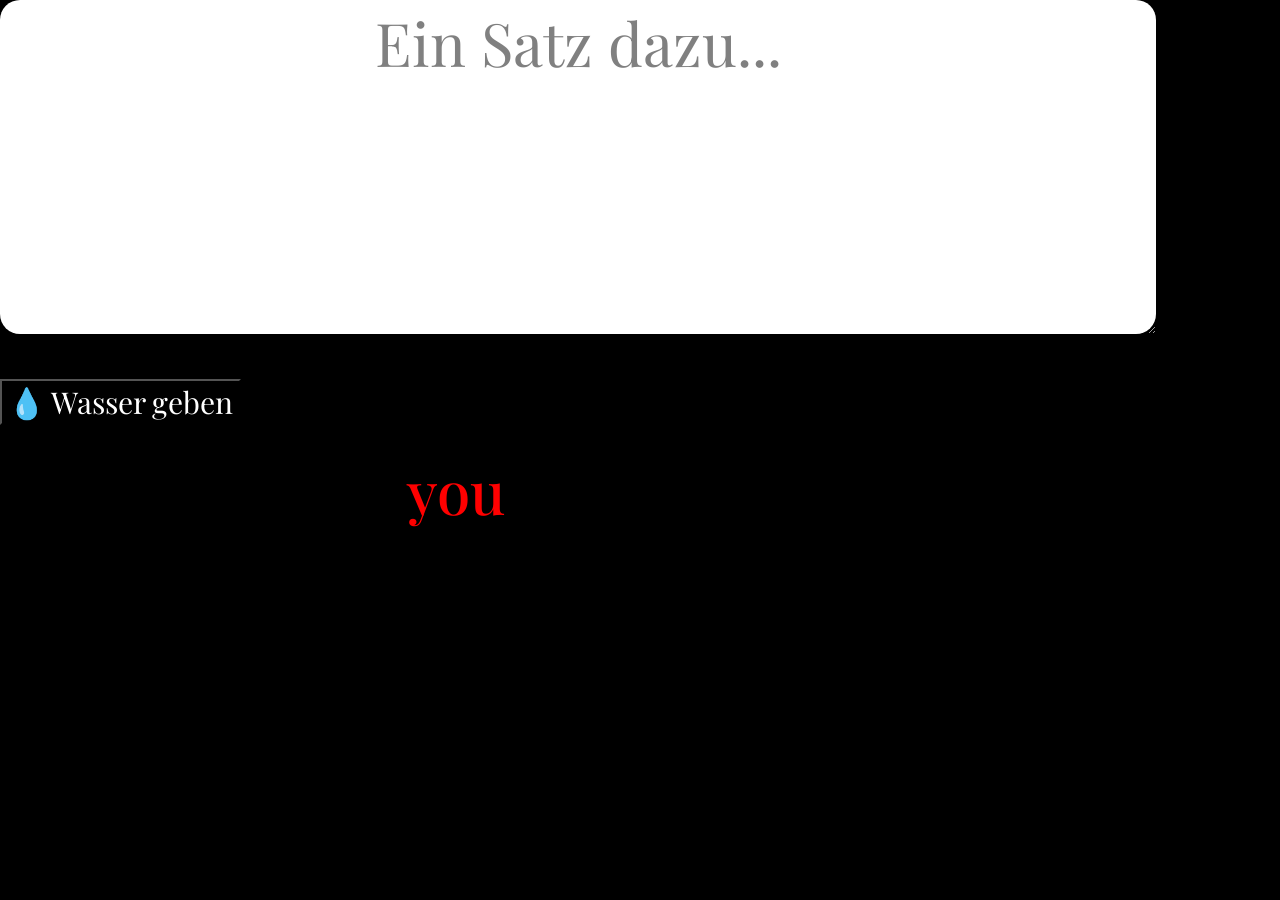
==== index.html @ 01d59e4b "Add files via upload" ====
<!DOCTYPE html>
<html lang="en">
<head>
<meta charset="utf-8">

<link rel="stylesheet" href="main.css">

<link rel="preconnect" href="https://fonts.googleapis.com">
<link rel="preconnect" href="https://fonts.gstatic.com" crossorigin>
<link href="https://fonts.googleapis.com/css2?family=Playfair+Display:ital,wght@0,400..900;1,400..900&display=swap" rel="stylesheet">


</head>

<body>

  <form action="https://formspree.io/f/xvzjvkkd" method="POST">

  <input type="hidden" name="_next" value="https://leoleoleo.neocities.org/steinauge/">

  <textarea name="message" placeholder="Ein Satz dazu..."></textarea>
  <button type="submit">💧 Wasser geben</button>

</form>

<!--
<div id="formwrap">
  <div>
    <p style="text-align: center; color: white;">What did you observe here?<br/>Is something missing?<br/>What are you doing?<br/>How do you feel?</p>
  </div>
  <form id="form">
    <textarea name="message" placeholder="tell something."></textarea>
    <button type="submit">tell the world</button>
  </form>
</div>
-->

<div id="all">
  <video id="fullscreen-video" loop muted autoplay playsinline>
    <source src="https://file.garden/aekUkNvojSCYQ79I/eye1.mp4"  type="video/mp4" />
  </video>

  <p id="text1">
  the eye notices you.
  </p>

  <p id="text2">
  the eye recognizes you.
  </p>

  <p id="text3">
  the eye recognizes everyone.
  </p>

  <p id="text4"><a onclick="hide(event)">
  tell the eye something<br/><span style="color: red;">you</span> noticed here.
</a>
  </p>
</div>






<script>
  function hide(e) {
    e.preventDefault();
    document.getElementById("all").classList.add("hidden");
  }


  const form = document.getElementById('form')

form.addEventListener('submit', async function(e) {
  e.preventDefault() // verhindert das normale Absenden

  await fetch('https://formspree.io/f/xvzjvkkd', {
    method: 'POST',
    body: new FormData(form),
    headers: { 'Accept': 'application/json' }
  })

  // hier kannst du machen was du willst — z.B. nichts, oder:
  form.reset() // Textfeld leeren
})
</script>

</body>
---- main.css ----
html {
  margin: 0;
  padding: 0;

  font-family: "Playfair Display", serif;
  font-optical-sizing: auto;
  font-weight: 500;
  font-style: normal;
  font-size: 60px;
}

body {
  margin: 0;
  padding: 0;
  width: 100%;
  height: 100%;
  overflow: hidden;
  position: relative;
  background-color: black;
}

a {
  color: black;
  text-decoration: none;
}

#all {
  position: fixed;
  inset: 0;
  transition: opacity 0.8s ease, filter 0.8s ease;
  will-change: opacity, filter;
}

#all.hidden {
  filter: blur(12px);
    opacity: 0;
  pointer-events: none;
}

#all p {

  text-align: center;
  position: fixed;
  z-index: 2;
  left: 50%;
  top: 50%;
  transform: translate(-50%, -50%);
  margin: 0;
  white-space: nowrap;
}

#text1 {
  opacity: 0;
   filter: blur(10px);

   animation: introOutro 5s ease forwards;
   animation-delay: 1s;
}

#text2 {
  opacity: 0;
  filter: blur(10px);
  animation: introOutro 5s ease forwards;
  animation-delay: 6s;
}

#text3 {
  opacity: 0;
  filter: blur(10px);
  animation: introOutro 5s ease forwards;
  animation-delay: 11s;
}

#text4 {
  opacity: 0;
  filter: blur(10px);
  animation: intro 2.5s ease forwards;
  animation-delay: 16s;
}

@keyframes introOutro {
  0% {
    opacity: 0;
    filter: blur(10px);
  }
  30% {
    opacity: 1;
    filter: blur(0);
  }
  70% {
    opacity: 1;
    filter: blur(0);
  }
  100% {
    opacity: 0;
    filter: blur(10px);
  }
}

@keyframes intro {
  0% {
    opacity: 0;
    filter: blur(10px);
  }
  100% {
    opacity: 1;
    filter: blur(0);
  }

}

#bg1 {
  width: 100vw;
  height: 100dvh;
}

#fullscreen-video {
    position: fixed;
    top: 0;
    left: 0;

    width: 100vw;
    height: 100dvh;
    z-index: 1;
    object-fit: cover;
    display: block;
}


#formwrap {
  position: fixed;
  left: 50%;
  top: 50%;
  transform: translate(-50%, -50%);

}

form {
  margin: auto;
}

textarea {
  width: 90vw;
  height: 330px;
  font-family: inherit;
  font-size: inherit;
  border-radius: 20px;
  border: 0px;
}

textarea::placeholder {
  text-align: center;
  color: grey;
}

button {
  margin-top: 20px;
  font-family: inherit;
  font-size: 30px;
  background-color: black;
  color: white;
}
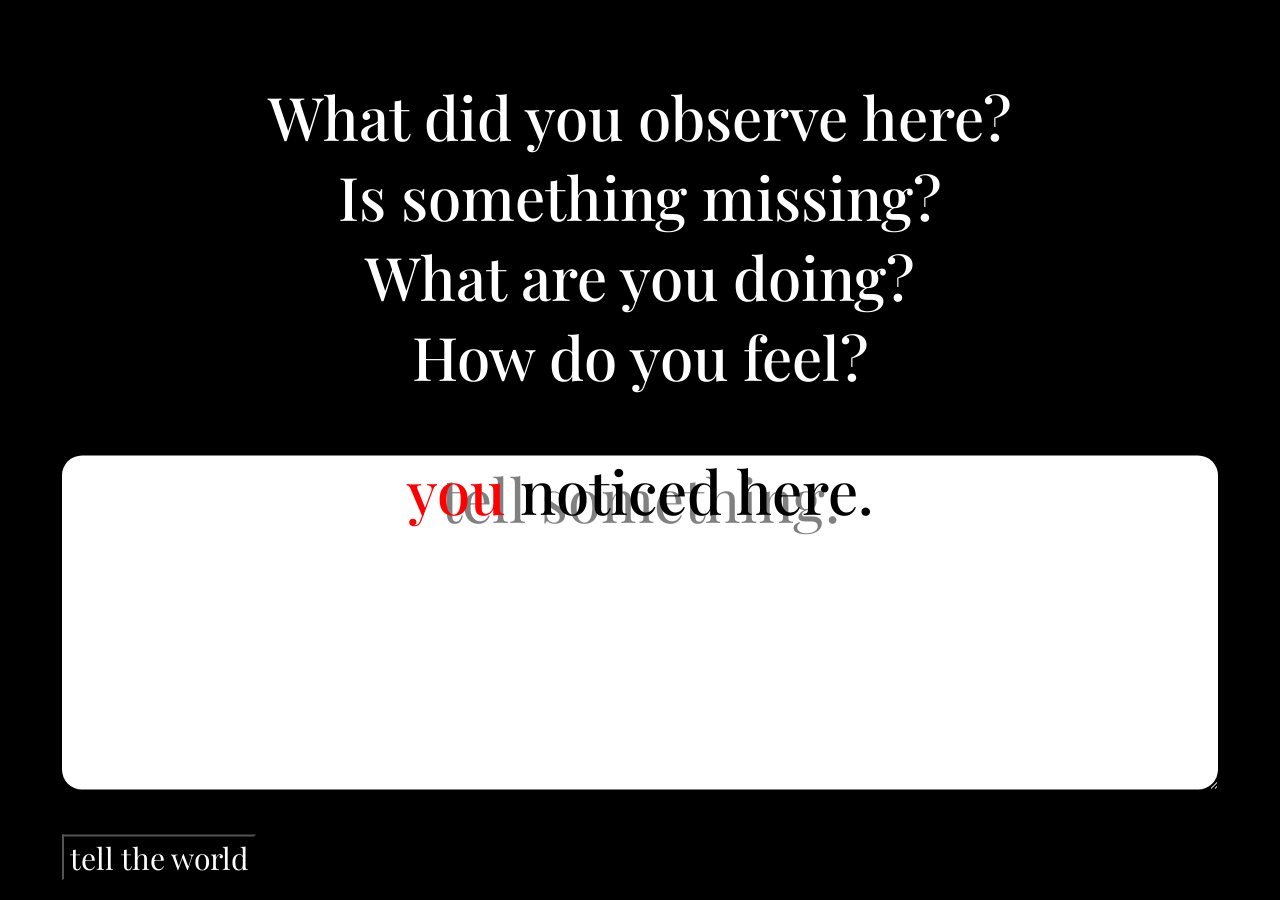
==== commit ae643c06: "Add files via upload" ====
--- a/index.html
+++ b/index.html
@@ -14,16 +14,16 @@
 
 <body>
 
-  <form action="https://formspree.io/f/xvzjvkkd" method="POST">
+<!--  <form action="https://formspree.io/f/xvzjvkkd" method="POST">
 
   <input type="hidden" name="_next" value="https://leoleoleo.neocities.org/steinauge/">
 
   <textarea name="message" placeholder="Ein Satz dazu..."></textarea>
   <button type="submit">💧 Wasser geben</button>
 
-</form>
+</form> -->
 
-<!--
+
 <div id="formwrap">
   <div>
     <p style="text-align: center; color: white;">What did you observe here?<br/>Is something missing?<br/>What are you doing?<br/>How do you feel?</p>
@@ -33,7 +33,7 @@
     <button type="submit">tell the world</button>
   </form>
 </div>
--->
+
 
 <div id="all">
   <video id="fullscreen-video" loop muted autoplay playsinline>
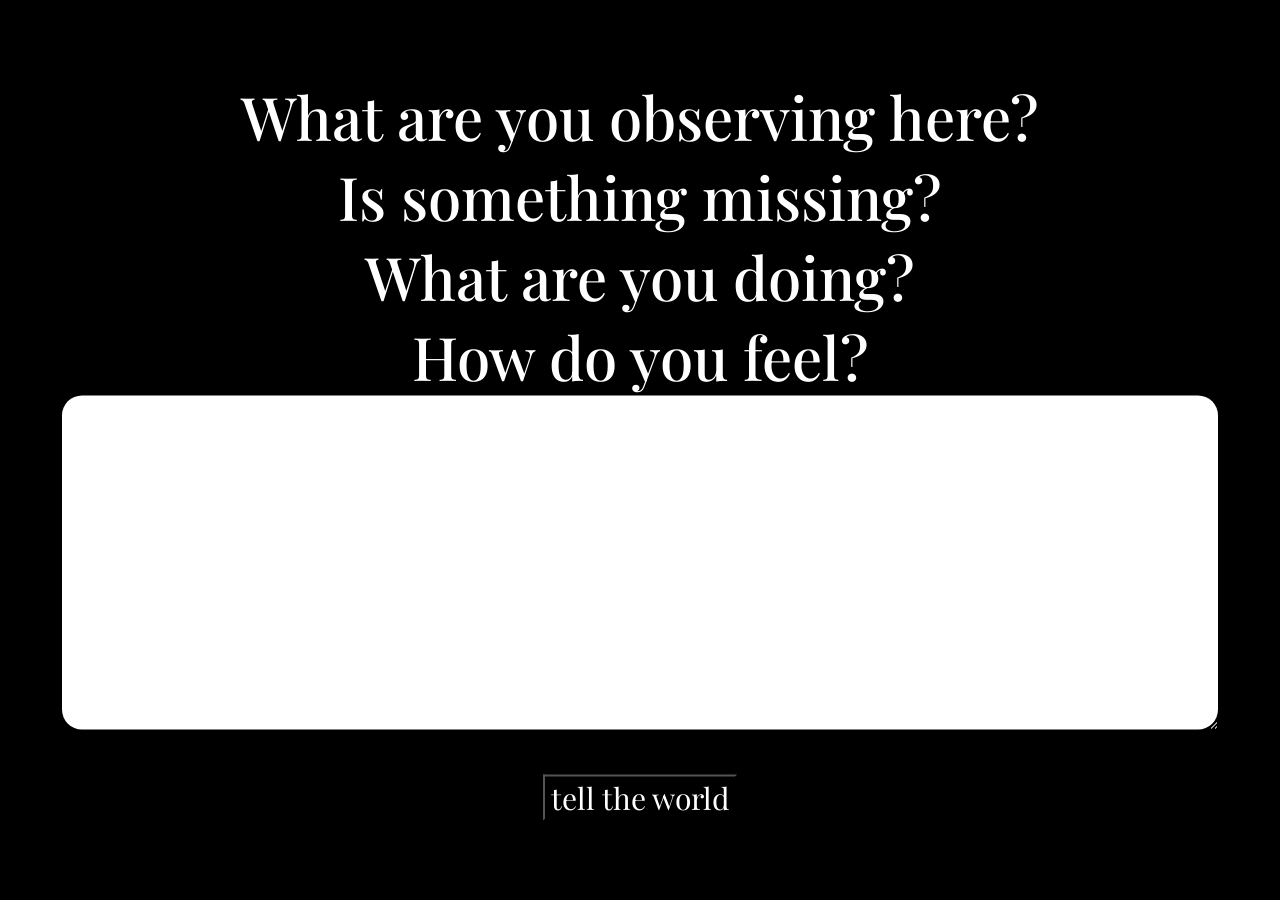
==== commit cac3626c: "Add files via upload" ====
--- a/index.html
+++ b/index.html
@@ -14,27 +14,12 @@
 
 <body>
 
-<!--  <form action="https://formspree.io/f/xvzjvkkd" method="POST">
-
-  <input type="hidden" name="_next" value="https://leoleoleo.neocities.org/steinauge/">
-
-  <textarea name="message" placeholder="Ein Satz dazu..."></textarea>
-  <button type="submit">💧 Wasser geben</button>
-
-</form> -->
 
 
-<div id="formwrap">
-  <div>
-    <p style="text-align: center; color: white;">What did you observe here?<br/>Is something missing?<br/>What are you doing?<br/>How do you feel?</p>
-  </div>
-  <form id="form">
-    <textarea name="message" placeholder="tell something."></textarea>
-    <button type="submit">tell the world</button>
-  </form>
-</div>
 
+<!-- video etc intro -->
 
+<!--
 <div id="all">
   <video id="fullscreen-video" loop muted autoplay playsinline>
     <source src="https://file.garden/aekUkNvojSCYQ79I/eye1.mp4"  type="video/mp4" />
@@ -58,22 +43,50 @@
   </p>
 </div>
 
+-->
+
+
+<!-- FORM -->
+
+<div id="formwrap">
+  <div>
+    <p style="text-align: center; color: white;">What are you observing here?<br/>Is something missing?<br/>What are you doing?<br/>How do you feel?</p>
+  </div>
+  <form id="form">
+    <textarea name="message" placeholder=""></textarea>
+    <div id="buttonwrap">
+    <button type="submit">tell the world</button>
+    </div>
+  </form>
+</div>
+
+<!-- EYE -->
+
+<div id="weiter">
+  <a href="observations.html"><img src="img/eye.png"></a>
+</div>
+
+
 
 
 
 
 
 <script>
+
+  // hide den anfangsstuff
+
   function hide(e) {
     e.preventDefault();
     document.getElementById("all").classList.add("hidden");
   }
 
+  // FORM allgemein
 
   const form = document.getElementById('form')
 
-form.addEventListener('submit', async function(e) {
-  e.preventDefault() // verhindert das normale Absenden
+  form.addEventListener('submit', async function(e) {
+    e.preventDefault()
 
   await fetch('https://formspree.io/f/xvzjvkkd', {
     method: 'POST',
@@ -81,9 +94,25 @@
     headers: { 'Accept': 'application/json' }
   })
 
-  // hier kannst du machen was du willst — z.B. nichts, oder:
-  form.reset() // Textfeld leeren
+  form.reset()
 })
+
+// FOrm ausblenden
+
+form.addEventListener('submit', function() {
+  setTimeout(function() {
+    document.getElementById('formwrap').classList.add('hidden')
+    document.getElementById('weiter').classList.add('sichtbar')
+  }, 500)
+})
+
+// zu den comments
+
+  function comments() {
+    document.getElementById('weiter').classList.remove('sichtbar')
+  }
+
+
 </script>
 
 </body>
--- a/main.css
+++ b/main.css
@@ -17,6 +17,12 @@
   overflow: hidden;
   position: relative;
   background-color: black;
+
+  transition: background-color 3s ease;
+}
+
+p {
+  margin: 0;
 }
 
 a {
@@ -127,16 +133,22 @@
 }
 
 
+
+
 #formwrap {
   position: fixed;
   left: 50%;
   top: 50%;
   transform: translate(-50%, -50%);
 
-}
-
-form {
-  margin: auto;
+  transition: opacity 0.6s ease, filter 0.6s ease;
+  pointer-events: auto;
+}
+
+#formwrap.hidden {
+  opacity: 0;
+  filter: blur(4px);
+  pointer-events: none;
 }
 
 textarea {
@@ -153,6 +165,12 @@
   color: grey;
 }
 
+#buttonwrap {
+  width: 100%;
+
+  text-align: center;
+}
+
 button {
   margin-top: 20px;
   font-family: inherit;
@@ -160,3 +178,70 @@
   background-color: black;
   color: white;
 }
+
+
+#weiter {
+  z-index: -2;
+  width: 400px;
+  height: 400px;
+  opacity: 0;
+  filter: blur(4px);
+  transition: opacity 2s ease, filter 2s ease;
+
+  position: fixed;
+  z-index: 2;
+  left: 50%;
+  top: 50%;
+  transform: translate(-50%, -50%);
+  margin: 0;
+
+  pointer-events: none;
+}
+
+#weiter.sichtbar {
+  opacity: 1;
+  filter: blur(0px);
+  pointer-events: auto;
+}
+
+#weiter img {
+  width: 100%;
+  height: auto;
+}
+
+
+
+
+
+
+
+#comments {
+  padding-top: 800px;
+  opacity: 0;
+  animation: intro 3s ease forwards;
+  width: 90vw;
+  margin: auto;
+
+}
+
+
+
+.post {
+  margin-bottom: 30px;
+
+  height: auto;
+  font-family: inherit;
+  font-size: inherit;
+  border-radius: 20px;
+  border: 0px;
+  background-color: black;
+}
+
+.post p {
+  color: white;
+  padding-left: 25px;
+  padding-top: 10px;
+  padding-bottom: 10px;
+  padding-right: 25px;
+  width: 100%;
+}
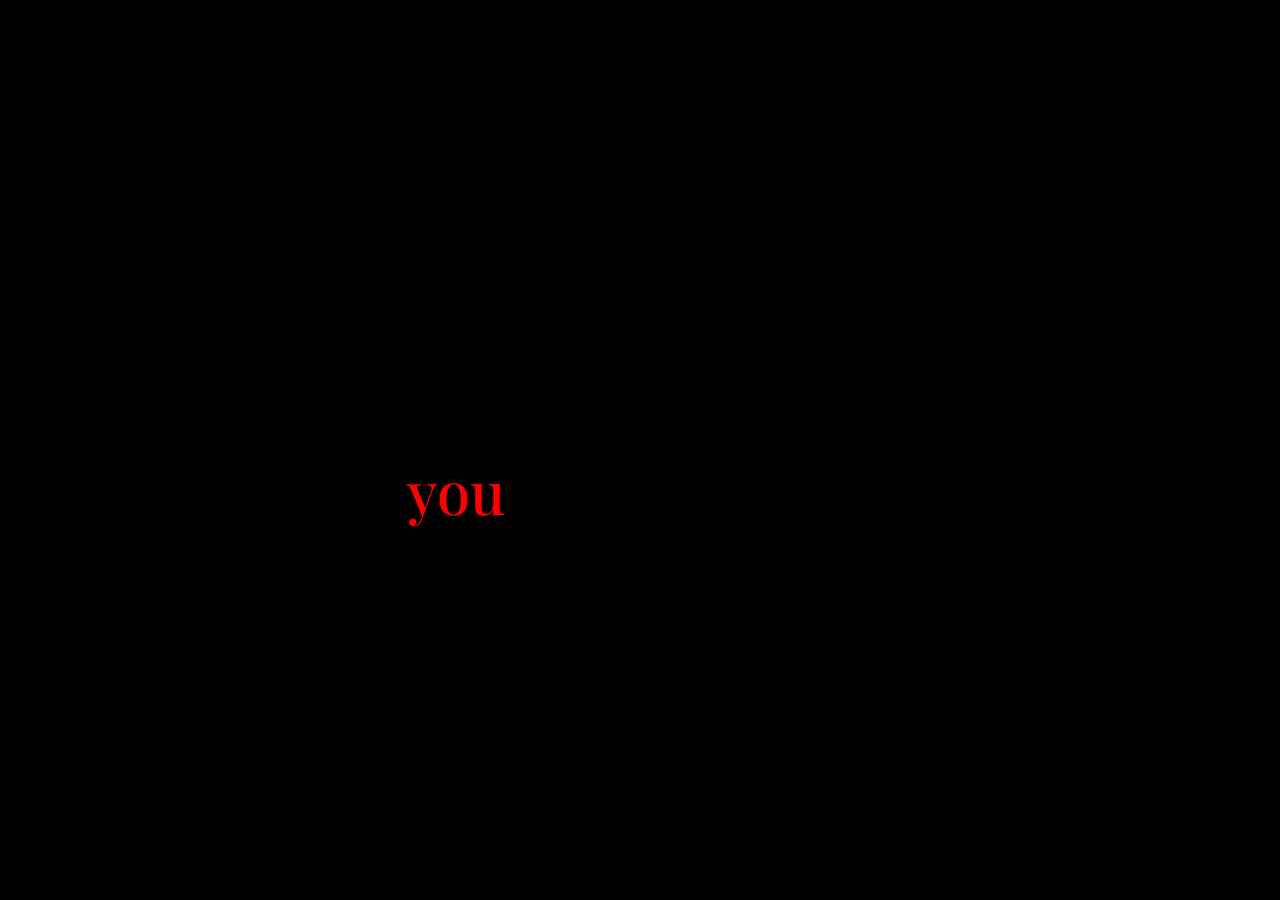
==== commit 01c83850: "Add files via upload" ====
--- a/index.html
+++ b/index.html
@@ -9,6 +9,11 @@
 <link rel="preconnect" href="https://fonts.gstatic.com" crossorigin>
 <link href="https://fonts.googleapis.com/css2?family=Playfair+Display:ital,wght@0,400..900;1,400..900&display=swap" rel="stylesheet">
 
+<style>
+  body {
+    overflow: hidden;
+  }
+</style>
 
 </head>
 
@@ -19,7 +24,7 @@
 
 <!-- video etc intro -->
 
-<!--
+
 <div id="all">
   <video id="fullscreen-video" loop muted autoplay playsinline>
     <source src="https://file.garden/aekUkNvojSCYQ79I/eye1.mp4"  type="video/mp4" />
@@ -43,7 +48,7 @@
   </p>
 </div>
 
--->
+
 
 
 <!-- FORM -->
@@ -79,6 +84,7 @@
   function hide(e) {
     e.preventDefault();
     document.getElementById("all").classList.add("hidden");
+    document.getElementById("formwrap").classList.add("sichtbar");
   }
 
   // FORM allgemein
@@ -101,7 +107,7 @@
 
 form.addEventListener('submit', function() {
   setTimeout(function() {
-    document.getElementById('formwrap').classList.add('hidden')
+    document.getElementById('formwrap').classList.remove('sichtbar')
     document.getElementById('weiter').classList.add('sichtbar')
   }, 500)
 })
--- a/main.css
+++ b/main.css
@@ -14,7 +14,6 @@
   padding: 0;
   width: 100%;
   height: 100%;
-  overflow: hidden;
   position: relative;
   background-color: black;
 
@@ -136,19 +135,20 @@
 
 
 #formwrap {
+  opacity: 0;
   position: fixed;
   left: 50%;
   top: 50%;
   transform: translate(-50%, -50%);
-
+  filter: blur(4px);
   transition: opacity 0.6s ease, filter 0.6s ease;
+  pointer-events: none;
+}
+
+#formwrap.sichtbar {
+  opacity: 1;
   pointer-events: auto;
-}
-
-#formwrap.hidden {
-  opacity: 0;
-  filter: blur(4px);
-  pointer-events: none;
+  filter: blur(0px);
 }
 
 textarea {
@@ -221,27 +221,26 @@
   animation: intro 3s ease forwards;
   width: 90vw;
   margin: auto;
-
 }
 
 
 
 .post {
+  padding: 15px 25px 30px 25px;
   margin-bottom: 30px;
-
   height: auto;
   font-family: inherit;
   font-size: inherit;
   border-radius: 20px;
-  border: 0px;
   background-color: black;
 }
 
 .post p {
+  margin: 0;
   color: white;
-  padding-left: 25px;
-  padding-top: 10px;
-  padding-bottom: 10px;
-  padding-right: 25px;
-  width: 100%;
-}
+  width: 100%;
+}
+
+.date {
+  font-size: 20px;
+}
